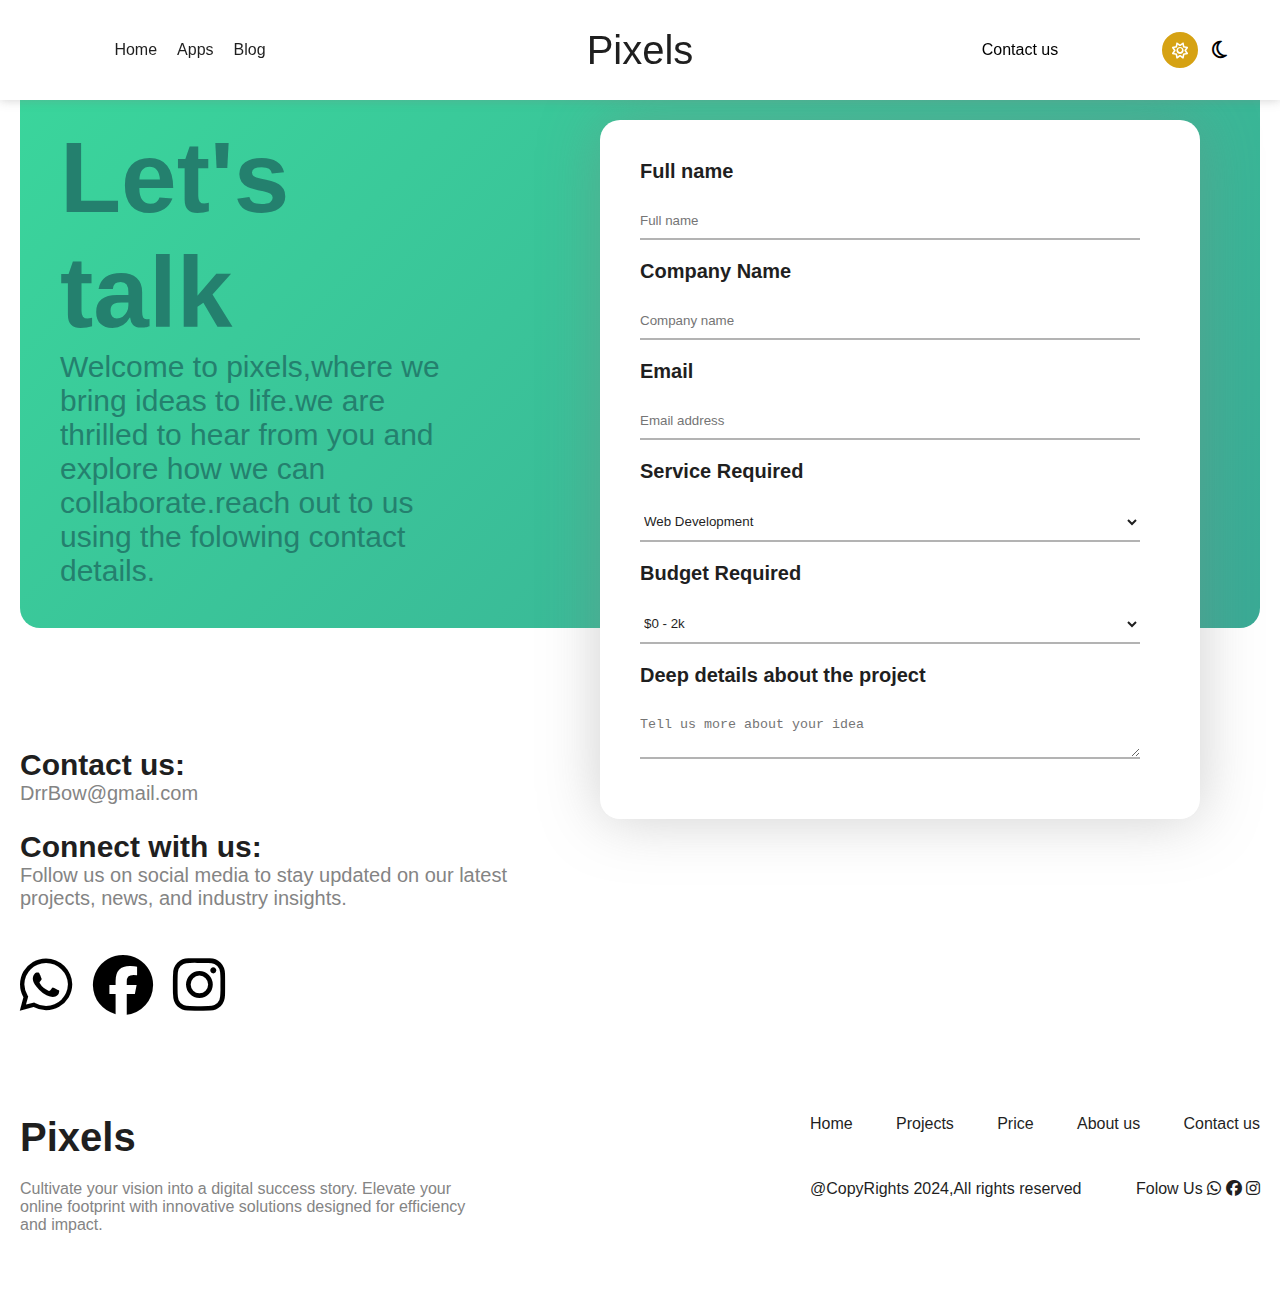
==== contactUsPage.html @ bd0ffe24 "Initial commit" ====
<!DOCTYPE html>
<html lang="en" class="light-theme">

<head>
    <meta charset="UTF-8">
    <title>Pixels</title>
    <link rel="stylesheet" href="styles.css">
    <link rel="stylesheet" href="https://cdnjs.cloudflare.com/ajax/libs/font-awesome/6.6.0/css/all.min.css">
    <meta name="viewport" content="width=device-width, initial-scale=1.0">
</head>

<body>
    <div class="navbarDesktopHolder scrolled">
        <div class="navDesktop1 scrolled">
            <ul class="navDesktopList">
                <li><a href="index.html">Home</a></li>
                <li><a>Apps</a></li>
                <li><a>Blog</a></li>
            </ul>
        </div>
        <div class="navDesktopLogo scrolled">
            <a href="index.html">Pixels</a>
        </div>
        <div class="navDesktop2 scrolled">
            <a href="contactUsPage.html" class="contactUsButton">
                Contact us
            </a>
            <div class="navDeskTopDLMod LDMode">
                <div class="navDeskTopDLModOuter">
                    <div class="navDeskTopDLModInner">
                        <i class="fa-regular fa-sun navDeskTopDLModOuterIcon inner"></i>
                    </div>
                    <i class="fa-regular fa-moon navDeskTopDLModOuterIcon outer"></i>
                </div>
            </div>
            <div class="hamburger">
                <i class="fa fa-bars" aria-hidden="true"></i>
            </div>
        </div>
    </div>
    <div class="navMobile">
        <div class="navMobileLogo scrolled">
            <a href="index.html">Pixels</a>
        </div>
        <div class="navMobileListHolder">
            <ul class="navMobileList">
                <li class="navMobileListItem"><a class="active" href="index.html">Home</a></li>
                <li class="navMobileListItem"><a href="#projects">Projects</a></li>
                <li class="navMobileListItem"><a href="#Price">Price</a></li>
                <li class="navMobileListItem"><a href="#aboutus">About us</a></li>
                <li class="navMobileListItem"><a href="contactUsPage.html">Contact us</a></li>
            </ul>
        </div>
        <div class="navMobileDLMod LDMode">
            <div class="navMobileDLModOuter">
                <div class="navMobileDLModInner">
                    <i class="fa-regular fa-sun navMobileDLModOuterIcon inner"></i>
                </div>
                <i class="fa-regular fa-moon navMobileDLModOuterIcon outer"></i>
            </div>
        </div>
    </div>
    <div class="contactUsSection">
        <div class="letUsTalkHeroHolder">
            <div class="letUsTalkHeroContainer">
                <h1>Let's talk</h1>
                <p>Welcome to pixels,where we bring ideas to life.we are
                    thrilled to hear from you and explore how we can collaborate.reach out to us using the folowing
                    contact details.</p>
            </div>
        </div>
        <div class="letUsTalkForm">
            <label for="fullName">Full name</label>
            <input type="text" id="fullName " placeholder="Full name">
            <label for="companyName">Company Name</label>
            <input type="text" id="companyName" placeholder="Company name">
            <label for="email">Email</label>
            <input type="text" id="email" placeholder="Email address">
            <label for="service">Service Required</label>
            <select id="service">
                <option value="0">Web Development</option>
                <option value="1">UX/UI Design</option>
                <option value="2">Branding</option>
                <option value="3">App Development</option>
                <option value="4">Motion Design</option>
            </select>
            <label for="budget">Budget Required</label><select id="budget">
                <option value="0">$0 - 2k</option>
                <option value="1">$2k - 5k</option>
                <option value="2">$5k - 10k</option>
                <option value="3">$10k - 20k</option>
                <option value="4">$20k+</option>
            </select>
            <label for="details">Deep details about the project</label>
            <textarea name="" id="details" placeholder="Tell us more about your idea"></textarea>
        </div>
        <div class="underContactUsWork">
            <div class="underContactUsWork1">
                <label>Contact us:</label>
                <span>DrrBow@gmail.com</span>
            </div>
            <div class="underContactUsWork2">
                <label>Connect
                    with us:</label>
                <span>Follow us on social media to stay updated on our latest
                    projects, news, and industry insights.</span>
            </div>
            <div style="font-size: 60px;margin-top: 40px;display: flex;gap: 20px;">
                <i class="fa-brands fa-whatsapp"></i>
                <i class="fa-brands fa-facebook"></i> 
                <i class="fa-brands fa-instagram"></i>
            </div>
        </div>
    </div>
    <footer>
        <div class="fsHolder">
            <div class="firstDiv">
                <div class="footerLogo">
                    <a href="index.html">Pixels</a>
                </div>
            </div>
            <div class="secondDiv">
                <ul>
                    <li><a href="index.html">Home</a></li>
                    <li><a href="#projects">Projects</a></li>
                    <li><a href="#Price">Price</a></li>
                    <li><a href="#aboutus">About us</a></li>
                    <li><a href="contactUsPage.html">Contact us</a></li>
                </ul>
            </div>
        </div>
        <div class="fsHolder">
            <div class="firstDiv">
                <p>Cultivate your vision into a digital success story. Elevate your online footprint with
                    innovative solutions designed for efficiency and impact.</p>
            </div>
            <div class="secondDiv">
                <div class="scfHolder">
                    <span>@CopyRights 2024,All rights reserved</span>
                    <div>
                        Folow Us <i class="fa-brands fa-whatsapp"></i> <i class="fa-brands fa-facebook"></i> <i
                            class="fa-brands fa-instagram"></i>
                    </div>
                </div>
            </div>
        </div>
    </footer>

    <script src="nav.js"></script>
    <script src="darklight.js"></script>

</body>

</html>
---- styles.css ----
:root.light-theme {
  --bodyBg-color: #ffffff;
  --navDesktopListBg: #ffffff;
  --navDesktopListColor: #000000;
  --contactUsButtonBg: #ffffff;
  --contactUsButtonColor: #000000;
  --navDlModOuterBg: #ffffff;
  --navDlModOuterColor: #000000;
  --navDlModOuterIconBg: #ffffff;
  --navDlModOuterIconColor: #000000;
  --navBarHolderScrolledBg: #ffffff;
  --navBarLogoColor: #ffffff;
  --navBarLogoScrolledColor: #1f1f1f;
  --svgPathFillColor: #ffffff;
  --svgPathAboutFillColor: #ffffff;
  --theFirstTitleColor: #1f1f1f;
  --theFirstTitleButtBorderColor: #1f1f1f;
  --theFirstTitleButtColor: #1f1f1f;
  --theSecondTitleColor: #ffbf00;
  --theThirdTitleColor: #1f1f1f;
  --letUsWorkColor: #1f1f1f;
  --letUsWorkBg: #ffffff;
  --underLetUsWorkColor: #1f1f1f;
  --UnderLetUsWorkBg: #ffffff;
  --nextPrevBg: #ffffff;
  --nextPrevColor: #1f1f1f;
  --aboutButtonBg: #ffffff;
  --aboutButtonColor: #1f1f1f;
  --aboutCardContainerPColor: #828282;
  --hamburgerBg: #ffffff;
  --hamburgerColor: #1f1f1f;
  --navMobileColor: #ffffff;
  --navMobileLogoScrolledColor: #1f1f1f;
  --navMobileLogoScrolledBg: #ffffff;
  --navMobileListHolderBg: #ffffff;
  --navMobileList: #1f1f1f;
  --navMobileListItemActiveB: #1f1f1f;
  --whatWeDoSectionBg: rgb(236, 236, 236);
  --buttonBorderTransB: #1f1f1f;
  --buttonBorderTransColor: #1f1f1f;
  --whatWeDoSideCardPColor: #1f1f1f;
  --caseStudiesCardh4Bg: #ffffff;
  --caseStudiesCardh4Color: #1f1f1f;
  --testimonialContainerPColor: #1f1f1f;
  --h1Color: #1f1f1f;
  --underlineBg: #1f1f1f;
  --testimonialContainerBg: rgb(236, 236, 236);
  --clientTestimonialSPCardContainerStarsColor: #1f1f1f;
  --clientTestimonialSPCardContainerBlockquoteP: #1f1f1f;
  --clientTestimonialSPCardContainerBlockquoteFooter: #1f1f1f;
  --clientTestimonialCardsBoxShadowColor: rgba(200, 200, 200, 0.502);
  --clientTestimonialCardBg: #ffffff;
  --tButtonBoxShadow: rgba(202, 202, 202, 0.458);
  --tButtonBg: #ffffff;
  --faqQuestionBoxShadow: rgba(204, 204, 204, 0.47);
  --faqQuestionBg: #ffffff;
  --faqItemColor: #1f1f1f;
  --faqAnswerColor: #7d7d7d;
  --faqQuestionIB: #1f1f1f;
  --ctaCaseStudiesSectionBg: linear-gradient(135deg, #3ad79c, #3aaa95);
  --ctaCaseStudiesSectionContainerh1Color: white;
  --clientInfoColor: #1f1f1f;
  --checkBoxCheckedColor: #ffffff;
  --checkBoxCheckedBg: #1f1f1f;
  --checkBoxCheckedB: #1f1f1f;
  --firstDivPColor: #848484;
  --navMLIaBg: #1f1f1f;
  --navMLIaColor: #ffffff;
  --navHBS: rgba(130, 130, 130, 0.385);
  --letUsTalkBG: white;
}

:root.dark-theme {
  --bodyBg-color: #1f1f1f;
  --navDesktopListBg: #1f1f1f;
  --navDesktopListColor: #ffffff;
  --contactUsButtonBg: #1f1f1f;
  --contactUsButtonColor: #ffffff;
  --navDlModOuterBg: #1f1f1f;
  --navDlModOuterColor: #ffffff;
  --navDlModOuterIconBg: #1f1f1f;
  --navDlModOuterIconColor: #ffffff;
  --navBarHolderScrolledBg: #1f1f1f;
  --navBarLogoColor: #ffffff;
  --navBarLogoScrolledColor: #ffffff;
  --svgPathFillColor: #202020;
  --svgPathAboutFillColor: #202020;
  --theFirstTitleColor: #ffffff;
  --theFirstTitleButtBorderColor: #ffffff;
  --theFirstTitleButtColor: #ffffff;
  --theSecondTitleColor: #ffbf00;
  --theThirdTitleColor: #ffffff;
  --letUsWorkColor: #ffffff;
  --letUsWorkBg: #1f1f1f;
  --underLetUsWorkColor: #ffffff;
  --UnderLetUsWorkBg: #1f1f1f;
  --nextPrevBg: #1f1f1f;
  --nextPrevColor: #ffffff;
  --aboutButtonBg: #1f1f1f;
  --aboutButtonColor: #ffffff;
  --aboutCardContainerPColor: #bdbdbd;
  --hamburgerBg: #1f1f1f;
  --hamburgerColor: #ffffff;
  --navMobileColor: #ffffff;
  --navMobileLogoScrolledColor: #ffffff;
  --navMobileLogoScrolledBg: #1f1f1f;
  --navMobileListHolderBg: #1f1f1f;
  --navMobileList: #ffffff;
  --navMobileListItemActiveB: #ffffff;
  --whatWeDoSectionBg: #2f2f2f;

  --buttonBorderTransB: #ffffff;
  --buttonBorderTransColor: #ffffff;
  --whatWeDoSideCardPColor: #ffffff;
  --caseStudiesCardh4Bg: #1f1f1f;
  --caseStudiesCardh4Color: #ffffff;
  --testimonialContainerPColor: #ffffff;
  --h1Color: #ffffff;
  --underlineBg: #ffffff;
  --testimonialContainerBg: #2f2f2f;
  --clientTestimonialSPCardContainerStarsColor: #ffffff;
  --clientTestimonialSPCardContainerBlockquoteP: #ffffff;
  --clientTestimonialSPCardContainerBlockquoteFooter: #ffffff;
  --clientTestimonialCardsBoxShadowColor: transparent;
  --clientTestimonialCardBg: #393939;
  --tButtonBoxShadow: transparent;
  --tButtonBg: #404040;
  --faqQuestionBoxShadow: transparent;
  --faqQuestionBg: rgb(55, 55, 55);
  --faqItemColor: #ffffff;
  --faqAnswerColor: #c4c4c4;
  --faqQuestionIB: #ffffff;
  --ctaCaseStudiesSectionBg: linear-gradient(135deg, #000, #26b0a4);
  --ctaCaseStudiesSectionContainerh1Color: #999;
  --clientInfoColor: #ffffff;
  --checkBoxCheckedColor: #1f1f1f;
  --checkBoxCheckedBg: #ffffff;
  --checkBoxCheckedB: #ffffff;
  --firstDivPColor: #b5b5b5;
  --navMLIaBg: #ffffff;
  --navMLIaColor: #1f1f1f;
  --navHBS: transparent;
  --letUsTalkBG: #1c1c1c;
}

:root {
  --default-max-width: 1900px;
  --default-max-height: 1000px;
  /* Define a CSS variable for the default maximum width */

}

body {
  font-family: Arial, sans-serif;
  margin: 0;
  padding: 0;
  /*background: linear-gradient(to right, #8e44ad, #3498db);*/
  background-color: var(--bodyBg-color);
  max-width: var(--default-max-width);
  margin: auto;
  position: relative;
  width: 100%;
  min-width: 379px;
  -webkit-tap-highlight-color: transparent;
}

.container {
  display: flex;
  justify-content: space-between;
  padding: 50px;
}

a {
  text-decoration: none;
  color: var(--navBarLogoScrolledColor);
}

button {
  background: none;
  /* Remove background */
  border: none;
  /* Remove border */
  padding: 0;
  /* Remove padding */
  margin: 0;
  /* Remove margin */
  outline: none;
  /* Remove focus outline */
  font: inherit;
  /* Inherit font styles */
  color: inherit;
  /* Inherit text color */
  text-align: inherit;
  /* Inherit text alignment */
  cursor: pointer;
  /* Ensure cursor shows as pointer */
  -webkit-appearance: none;
  /* Remove browser-specific styling */
  -moz-appearance: none;
  appearance: none;
}

#svgPath {
  fill: var(--svgPathFillColor);
}

#svgPathAbout {
  fill: var(--svgPathAboutFillColor);
}

.theFirstTitle {
  color: var(--theFirstTitleColor);
  font-weight: lighter;
  align-items: center;
  font-size: 15px;

}

.theFirstTitleDiv {
  position: absolute;
  align-items: center;
  padding: 0px 0px 10px 0px;
  width: auto;
}

.theFirstTitleButt {
  border: 1px solid var(--theFirstTitleButtBorderColor);
  color: var(--theFirstTitleButtColor);
  border-radius: 50%;
  font-size: xx-large;
  font-weight: bolder;
  align-items: center;
  justify-content: center;
}

.theSecondTitle {
  color: var(--theSecondTitleColor);
  position: absolute;
  font-weight: bold;
  display: flex;
  align-items: center;
  font-size: 90px;

}

.theThirdTitle {
  color: var(--theThirdTitleColor);
  position: absolute;
  font-weight: bold;
  display: flex;
  align-items: center;
  font-size: 90px;
}

.letUsWork {
  color: var(--letUsWorkColor);
  background-color: var(--letUsWorkBg);
  width: 190px;
  position: absolute;
  font-size: 15px;
  font-weight: normal;
  display: flex;
  align-items: center;
  justify-content: center;
  box-shadow: 0px 0px 30px #0000002b;
}

.letUsWork>i {
  margin-left: 5px;
}

.underLetUsWork {
  color: var(--underLetUsWorkColor);
  background-color: var(--UnderLetUsWorkBg);
  width: 50px;
  border-radius: 50%;
  font-size: 20px;
  font-weight: bolder;
  display: flex;
  align-items: center;
  justify-content: center;
  height: 50px;
  position: absolute;
  box-shadow: 0px 0px 30px #0000002b;
}

.wats {
  background-color: var(--nextPrevBg);
  color: var(--nextPrevColor);
  width: 40px;
  height: 40px;
  border-radius: 40px;
  display: flex !important;
  justify-content: center;
  align-items: center;
  font-size: 20px;
  position: absolute;
  top: 200px;
  left: 40px;
  cursor: pointer;
}

.fac {
  background-color: var(--nextPrevBg);
  color: var(--nextPrevColor);
  width: 40px;
  height: 40px;
  border-radius: 40px;
  display: flex !important;
  justify-content: center;
  align-items: center;
  font-size: 20px;
  position: absolute;
  top: 250px;
  left: 40px;
  cursor: pointer;
}

.insta {
  background-color: var(--nextPrevBg);
  color: var(--nextPrevColor);
  width: 40px;
  height: 40px;
  border-radius: 40px;
  display: flex !important;
  justify-content: center;
  align-items: center;
  font-size: 20px;
  position: absolute;
  top: 300px;
  left: 40px;
  cursor: pointer;
}


.main-content {
  width: 50%;
  text-align: center;
  position: relative;
}

.heading {

  align-items: start;
  display: flex;
  flex-direction: column;
}

.heading>h1 {
  display: inline-block;
  background-color: rgba(255, 255, 255, 0.2);
  border-radius: 0 50px 50px 0;
  padding: 20px 40px;

}

h1 {
  font-size: 50px;
  margin: 0;
  color: black;
  position: relative;
}

h2 {
  font-size: 20px;
  margin: 0;
  color: black;
  position: relative;
}

h1>i {
  position: absolute;
  bottom: calc(50% - 50px);
  right: 10px;
}

h2>i {
  position: absolute;
  bottom: calc(50% - 20px);
  right: 10px;
}

section {}

.whatWedoSection {
  flex-direction: column;
  background-color: var(--whatWeDoSectionBg);
  height: 600px;
  overflow: hidden;
  display: flex;
  padding: 0 20px 0 20px;
  width: calc(100% - 40px);
  position: relative;
  justify-content: center;
  border-radius: 0 30px 30px 0;
  margin: auto;
  z-index: 0;
}

.CaseStudiesSection {
  display: flex;
  flex-direction: column;
  margin: 0px;
  position: relative;
  width: 100%;
}

.CaseStudiesSection>h1 {
  position: absolute;
  top: 0;
  background-color: var(--whatWeDoSectionBg);
  left: 0;
  padding: 30px;
  padding-right: 30px;
  padding-right: 70px;
  border-radius: 0 0px 30px 30px;
  color: var(--h1Color);
  margin-left: 20px;

}

.whatWedoSection>h1 {
  position: absolute;
  top: 0;
  background-color: var(--svgPathFillColor);
  left: 0;
  padding: 30px;
  padding-right: 70px;
  border-radius: 0 00px 30px 0px;
  color: var(--h1Color);
  z-index: -1;
}

/*.whatWedoContainer {

  height: 500px;
  overflow: hidden;
  display: flex;
  padding: 0 20px 0 20px;
  width: 100%;
  align-items: center;
  position: relative;
}*/
.CaseStudiesContainer {

  overflow: hidden;
  display: flex;
  padding: 0 20px 0 20px;
  width: 100%;
  align-items: center;
  position: relative;
  margin-top: 150px;
}

.whatweDoSideCard {
  display: flex;
  border-radius: 20px;
  height: 300px;
  margin-right: 20px;
  flex-direction: column;
  justify-content: center;
  position: absolute;
  width: 300px;
  z-index: 0;
}

.whatweDoSideCard>p {
  margin: 20px 20px 20px 0px;
  color: var(--whatWeDoSideCardPColor);
}

.whatWeDoSlider {
  border-radius: 20px;
  display: flex;
  height: 300px;
  position: absolute;
  left: 340px;
  z-index: 1;
  background-color: var(--whatWeDoSectionBg);
}

p {
  color: black;
}

.buttonBorderTrans {

  margin-top: 20px;
  padding: 10px 20px;
  border: 2px solid var(--buttonBorderTransB);
  border-radius: 20px;
  color: var(--buttonBorderTransColor);
  cursor: pointer;
  width: fit-content;
}

.whatWeDoSliderCards {
  display: flex;
  gap: 20px;
  width: auto;

}

.whatWeDoSliderCard {
  box-shadow: 0 0 10px rgb(202, 202, 202);
  height: 100%;
  width: 340px;
  border-radius: 20px;
  box-shadow: 0px 0px 30px #0000002b;
  display: flex;
  flex-direction: column;
  position: relative;
  user-select: none;
  /* Prevents selection on all browsers */
  -moz-user-select: none;
  /* Prevents selection on Firefox */
  -webkit-user-drag: none;
  /* Prevents drag on WebKit-based browsers */
  -khtml-user-drag: none;
  /* Prevents drag on KHTML-based browsers */
  -webkit-user-select: none;
  /* Prevents selection on WebKit-based browsers */
  -ms-user-select: none;
  /* Prevents selection on IE10+ */
  /*pointer-events: none;*/

}


.whatWeDoSliderCard img {
  width: 100%;
  height: 100%;
  object-fit: cover;
  border-radius: 20px;
  user-select: none;
  /* Prevents selection on all browsers */
  -moz-user-select: none;
  /* Prevents selection on Firefox */
  -webkit-user-drag: none;
  /* Prevents drag on WebKit-based browsers */
  -khtml-user-drag: none;
  /* Prevents drag on KHTML-based browsers */
  -webkit-user-select: none;
  /* Prevents selection on WebKit-based browsers */
  -ms-user-select: none;
  /* Prevents selection on IE10+ */
  pointer-events: none;

}

.whatWeDoSliderCard p {
  color: #4f4f4f;
  font-size: 14px;
  font-weight: normal;


  margin: 10px 10px 10px 10px;
}

.whatWeDoSliderCard a {
  position: absolute;
  padding: 20px;
  color: #4f4f4f;
  width: 90%;
  background-color: #ffffffb2;
  border-radius: 20px;
  top: 0;
  left: 0;
  backdrop-filter: blur(10px);
  color: #464646;
  font-size: 15px;
  font-weight: bold;
}

.CaseStudiesCards {
  display: grid;
  width: 100%;
  justify-content: center;
  grid-template-columns: repeat(auto-fit, minmax(400px, 1fr));
  grid-gap: 20px;
}

.CaseStudiesCard {
  height: auto;
  width: 100%;
  border-radius: 20px;
  display: flex;
  flex-direction: column;
}

.CaseStudiesCard a {
  height: 100%;
  width: 100%;
  border-radius: 20px;
  display: flex;
  flex-direction: column;
}

.CaseStudiesCard img {
  width: 100%;
  height: 100%;
  object-fit: cover;
  border-radius: 20px;
}

.CaseStudiesCard p {
  color: #4f4f4f;
  font-size: 14px;
  font-weight: normal;


  margin: 10px 10px 10px 10px;
}

.CaseStudiesCard h4 {
  color: var(--caseStudiesCardh4Color);
  justify-content: space-between;
  align-items: center;
  height: 50px;
  display: flex;
}

.casetagHolder {
  display: flex;
  align-items: center;
  justify-content: center;
  gap: 5px;

}

.caseTag {
  border: 1px solid var(--buttonBorderTransB);
  border-radius: 20px;
  justify-content: center;
  align-items: center;
  font-size: 10px;
  padding: 5px 10px 5px 10px;
}

.testimonialSection {
  width: 100%;
}

.testimonialContainer {
  width: 100%;
  height: 100%;
  display: grid;
  background-color: none
    /*var(--testimonialContainerBg)*/
  ;
  border-radius: 20px;
  padding: 20px;
}

.testimonialContainer>h1 {
  color: var(--h1Color);
  padding: 20px;
  width: fit-content;
  padding-right: 60px;
  max-width: calc(100% - 60px);
}

.testimonialContainer>p {
  color: var(--testimonialContainerPColor);
  font-size: 15px;
  padding-top: 20px;
  width: 20%;
  text-align: center;
}

.underline {
  margin: 20px;
  background-color: var(--underlineBg);
  border-radius: 20px;
  width: 100px;
  height: 10px;
}

.clientTestimonialslider {
  width: 800px;
  height: fit-content;
  position: relative;
  margin-top: 40px;
  margin-bottom: 40px;
  align-self: center;
  justify-self: center;
  overflow: visible;
}

.clientTestimonialCardsHolder {
  display: flex;
  width: 100%;
  height: fit-content;
  overflow: visible;
}

.clientTestimonialCards {
  display: flex;
  position: relative;
  overflow-x: hidden;
  width: 100%;
  height: 400px;
  border-radius: 20px;
  overflow-y: visible;


}

.clientTestimonialCard {
  display: grid;
  position: absolute;
  top: 0;
  left: 100%;
  width: 100%;
  height: 100%;
  justify-content: center;
  justify-items: center;
  align-content: center;
  align-items: center;
  z-index: -1;

}

.clientTestimonialCard.active {
  z-index: 0;
  left: 0;
}

.tLeftButton {
  background-color: var(--tButtonBg);
  color: black;
  box-shadow: 0 0 30px var(--tButtonBoxShadow);
  width: 70px;
  height: 70px;
  position: absolute;
  bottom: calc(50% - 35px);
  left: -35px;
  cursor: pointer;
  border-radius: 70px;
  z-index: 1;
  font-size: 30px;
  display: flex;
  justify-content: center;
  align-items: center;
}

.tRightButton {
  background-color: var(--tButtonBg);
  color: black;
  box-shadow: 0 0 30px var(--tButtonBoxShadow);
  width: 70px;
  height: 70px;
  position: absolute;
  bottom: calc(50% - 35px);
  right: -35px;
  cursor: pointer;
  border-radius: 70px;
  font-size: 30px;
  display: flex;
  justify-content: center;
  align-items: center;
}

.clientTestimonialCard>img {

  width: 200px;
  height: 200px;
  object-fit: cover;
  justify-self: center;
  border-radius: 50%;
}

.clientTestimonialSPCardContainer {
  display: flex;
  flex-direction: column;
  width: 100%;
  height: 100%;
  justify-content: center;
  justify-self: center;

}

.clientTestimonialSPCardContainer>.stars {
  color: var(--clientTestimonialSPCardContainerStarsColor);
  font-weight: bold;
  margin-bottom: 20px;
  text-align: center;
  margin-top: 20px;
}

.clientTestimonialSPCardContainer>.stars>.checked {
  color: orange;
}

.clientTestimonialSPCardContainer>blockquote {
  display: flex;
  flex-direction: column;
}

.clientTestimonialSPCardContainer>blockquote>p {
  color: var(--clientTestimonialSPCardContainerBlockquoteP);
  margin-bottom: 20px;
  margin-right: 20px;
  margin-left: 20px;
  text-align: center;
}

.clientTestimonialSPCardContainer>blockquote>footer {
  color: var(--clientTestimonialSPCardContainerBlockquoteFooter);
  font-weight: bold;
  margin: 0;
  margin-left: 0px;
  padding: 0;
  text-align: center;

}

.questionsSection {
  width: 100%;
}

.questionsContainer {
  width: 100%;
  height: 100%;
  display: grid;
  color: white;
  padding: 20px;

}

.questionsContainer>h1 {
  color: var(--h1Color);
  padding: 20px;
  padding-right: 20px;
  width: fit-content;
  padding-right: 60px;
  max-width: calc(100% - 60px);
}




.faq-container {
  width: 80%;
  margin: 0 auto;
  margin-top: 20px;
  border-radius: 20px;
}


.faq-item {

  color: var(--faqItemColor);
  position: relative;

}

.faq-question {
  font-weight: bold;
  cursor: pointer;
  position: relative;
  display: flex;
  justify-content: space-between;
  align-items: center;
  height: 70px;
  border-radius: 20px;
  box-shadow: 0 0 30px var(--faqQuestionBoxShadow);
  padding: 10px 20px 10px 20px;
  margin: 0px 0px 20px 0px;
  background-color: var(--faqQuestionBg);
}

.whatWeDoSectionH1RightRadius {
  position: absolute;
  top: 0;
  width: 60px;
  height: 60px;
  border-radius: 30px 0px 0 0px;
  box-shadow: -30px 0px 0 var(--svgPathFillColor);
  right: -60px;
}

.whatWeDoSectionH1LeftRadius {
  position: absolute;
  bottom: -60px;
  width: 60px;
  height: 60px;
  border-radius: 30px 0px 0 0px;
  box-shadow: -30px 0px 0 var(--svgPathFillColor);
  left: 0;

}

.caseStudiesSectionH1RightRadius {
  position: absolute;
  top: 0;
  width: 60px;
  height: 60px;
  border-radius: 30px 0px 0 0px;
  box-shadow: -30px 0px 0 var(--whatWeDoSectionBg);
  right: -60px;
  z-index: -1;

}

.faq-answer {
  height: 0;
  overflow: scroll;
  position: relative;
  width: 100%;
  opacity: 0;
  transition: 0.3s ease-in;
  display: flex;
  color: var(--faqAnswerColor);
  font-size: 16px;
  padding: 20px;
  padding-top: 0px;
}

.faq-question>i {
  border: 2px solid var(--faqQuestionIB);
  padding: 10px;
  border-radius: 20px;


}

.openAnswer {
  height: 200px;
  opacity: 1;
  padding: 20px;
  padding-top: 0px;

}

.closeAnswer {

  opacity: 0;
  padding: 0;
  height: 0;
}

.ctaCaseStudiesSection {
  background: var(--ctaCaseStudiesSectionBg);
  padding: 40px;
  border-radius: 20px;
  color: #fff;
  text-align: left;
  margin: auto;
  width: 80%;

}


.ctaCaseStudiesSectionContainer p {
  font-size: 1rem;
  margin-bottom: 1rem;
  color: var(--ctaCaseStudiesSectionContainerh1Color);
}

.ctaCaseStudiesSectionContainer h1 {
  font-size: 2rem;
  margin-bottom: 1.5rem;
  color: var(--ctaCaseStudiesSectionContainerh1Color);
}

.ctaButton {
  margin-top: 20px;
  padding: 10px 20px;
  border: 2px solid var(--ctaCaseStudiesSectionContainerh1Color);
  border-radius: 20px;
  color: var(--ctaCaseStudiesSectionContainerh1Color);
  cursor: pointer;
  width: fit-content;
}

.ctaButton span {
  margin-left: 0.5rem;
}

.requestProjectIdeaSection {
  width: 100%;
}

.requestProjectIdeaContainer {
  background-color: none
    /*var(--testimonialContainerBg)*/
  ;

  display: grid;

}

.requestProjectIdeaContainer button {
  justify-self: flex-end;
  margin-right: 20px;
}

.requestProjectIdeaContainer>h1,
.requestProjectIdeaContainer>h2 {
  color: var(--h1Color);
  font-size: 40px;
  padding: 20px;
  padding-right: 20px;
  width: fit-content;
  padding-right: 60px;
  max-width: calc(100% - 60px);

}

.requestProjectIdeaContainer>h2 {
  margin-bottom: 60px;
  font-size: 20px;
  padding-right: 40px;
  max-width: calc(100% - 40px);
}

.clientInfo {
  display: flex;
  flex-direction: column;
  color: var(--clientInfoColor);
  margin-left: 20px;
  margin-right: 20px;
}

.clientInfo #selection {
  margin-bottom: 20px;
  font-size: 20px;
  font-weight: bold;
  margin-top: 20px;
}

.clientInfo input {
  border: none;
  /* Remove default border */
  border-bottom: 2px solid #b3b3b3;
  /* Add black bottom border */
  padding: 10px 10px 10px 0;
  /* Add padding inside the input */
  background-color: transparent;
  /* Make background transparent */
  margin-top: 0px;
  /* Add margin at the top */
  outline: none;
  margin-right: 20px;
  color: var(--clientInfoColor);
}

.fullNameInputContainer,
.emailInputContainer,
.companyInputContainer,
.websiteInputContainer,
.interest,
.projectBudget,
.tellUsMore {
  display: flex;
  flex-direction: column;
  width: 100%;
  padding-top: 20px;
}

.fullNameInputContainer label,
.emailInputContainer label,
.companyInputContainer label,
.websiteInputContainer label,
.interest label,
.projectBudget label,
.tellUsMore label {
  font-size: 15px;
  font-weight: bold;
}

.interestHolder label,
.projectBudgetHolder label {
  font-size: 15px;
  font-weight: normal;
}

.tellUsMore {
  width: 100%;

}

.tellUsMore>label {
  font-size: 20px;
  font-weight: bold;
  margin-top: 20px;
}

.tellUsMore>textarea {
  width: 100%;
  border: none;
  /* Remove default border */
  border-bottom: 2px solid #b3b3b3;
  /* Add black bottom border */
  padding: 10px;
  /* Add padding inside the input */
  background-color: transparent;
  /* Make background transparent */
  margin-top: 10px;
  /* Add margin at the top */
  outline: none;
  width: 100%;
  color: var(--clientInfoColor);
}

.inputHolder {
  display: grid;
  grid-template-columns: repeat(auto-fit, minmax(200px, 1fr));
  grid-gap: 20px;

}

.interestHolder {
  display: flex;
  flex-wrap: wrap;
  gap: 10px;
}

.interestHolder input[type="checkbox"] {
  display: none;
}

.interestHolder label,
.projectBudgetHolder label {
  padding: 10px 20px;
  border: 2px solid var(--buttonBorderTransB);
  border-radius: 20px;
  color: var(--buttonBorderTransColor);
  cursor: pointer;
  transition: background-color 0.3s, color 0.3s;
}

.interestHolder input[type="checkbox"]:checked+label,
.projectBudgetHolder input[type="checkbox"]:checked+label {
  background-color: var(--checkBoxCheckedBg);
  color: var(--checkBoxCheckedColor);
  border: 2px solid var(--checkBoxCheckedB);
}

.projectBudgetHolder {
  display: flex;
  flex-wrap: wrap;
  gap: 10px;
}

.projectBudgetHolder input[type="checkbox"] {
  display: none;
}


footer {
  padding: 20px;
  color: var(--navBarLogoScrolledColor);
  display: flex;
  width: 100%;
  justify-content: space-between;
  margin-top: 40px;
  margin-bottom: 40px;
  flex-direction: column;

}

.firstDiv {
  display: flex;
  flex-direction: column;
  width: 450px;
  justify-content: flex-start;

}

.firstDiv>p {
  color: var(--firstDivPColor);
  width: 100%;
  text-align: start;
}

.secondDiv {
  display: flex;
  flex-direction: column;
  width: 450px;
  justify-content: center;
  justify-content: flex-start;
}

.secondDiv>ul {
  width: 100%;
  display: flex;
  justify-content: space-between;
  gap: 30px;
  flex-wrap: wrap;
}

.secondDiv>ul>li {
  display: flex;
  align-items: center;
  justify-content: flex-start;
}

.scfHolder {
  width: 100%;
  display: flex;
  justify-content: space-between;
  gap: 30px;
  flex-wrap: wrap;
}

.footerLogo {
  display: flex;
  font-size: 40px;
  font-weight: bold;
}










button:hover {
  background-color: #ffbf00;
  color: white;
  border: 2px solid transparent;
}


.flex {
  display: flex;
  flex-direction: column;
  align-items: flex-end;
}

.flex>* {
  height: 50px;
  position: relative;
  display: flex;
  align-items: center;
}

.flex>*:before {
  content: "";
  position: absolute;
  display: inline-block;
  top: 10px;
  bottom: 0px;
  left: -90px;
  width: 90px;
  border-right: 2px solid red;
  border-bottom: 2px solid red;
  border-bottom-right-radius: 10px;
}

.flex>*:after {
  content: "";
  position: absolute;
  display: inline-block;
  top: -2px;
  height: 10px;
  left: 0px;
  width: 10px;
  border-left: 2px solid red;
  border-top: 2px solid red;
  border-top-left-radius: 10px;
}

.flex>.one {
  width: 100px;
}

.flex>.two {
  width: 200px;
}

.flex>.three {
  width: 300px;
}

.flex>.four {
  width: 400px;
}

.degrees {
  /* circle styles */
  width: 30px;
  height: 30px;
  border-radius: 50%;
  border: 1px solid red;

  /* styles for centering */
  display: flex;
  align-items: center;
  justify-content: center;
  margin-left: 15px;
}

/* Style for the parent div */
.parent {
  position: relative;
  /* Ensure positioning context */
  width: 300px;
  /* Set width of the parent div */
  height: 300px;
  /* Set height of the parent div */
  padding: 20px;
  /* Optional: Add padding for spacing */
}

/* Style for the first child div */
.child1 {
  background-color: white;
  /* Set background color to white */
  height: 100%;
  /* Fill parent height */
}

/* Style for the second child div */
.child2 {
  background-color: black;
  /* Set background color to black */
  position: relative;
  /* Ensure positioning context */
  height: 100%;
  /* Fill parent height */
}

/* Style for the bottom div */
.bottom-div {
  position: absolute;
  /* Position relative to parent */
  bottom: -10px;
  /* Move the div 10px below the bottom edge of parent */
  left: 0;
  /* Align to left edge of parent */
  width: calc(100% - 20px);
  /* Adjust width to accommodate padding and ensure it covers the parent width */
  height: 20px;
  /* Set height of the bottom div */
  background-color: transparent;
  /* Set background color to transparent */
  box-shadow: 0px 0px 20px rgba(0, 0, 0, 0.5);
  /* Add box shadow with spread radius of 20px */
}






#clip {
  height: 1000px;
  width: 1414px;
  background-color: yellow;
}

#page {
  height: 1000px;
  width: 707px;
  background-color: blue;
  color: white;
  -webkit-clip-path: polygon(0 0, 40% 0, 29% 100%, 0% 100%);
}





* {
  margin: 0;
  padding: 0;
  box-sizing: border-box;
}

:root {
  --clr: #20415c;
}


.svg-container {
  width: 100%;
  height: calc(100vh);
  position: relative;
  max-height: var(--default-max-height);
}

.hero {
  position: relative;
  display: flex;
  flex-direction: column;
  align-items: center;
  margin-bottom: 40px;
}


.navbarDesktopHolder {
  display: flex;
  height: 100px;
  justify-content: space-between;
  position: fixed;
  width: 100vw;
  align-content: center;
  align-items: center;
  z-index: 2;
  border-radius: 0 0 40px 40px;
  max-width: var(--default-max-width);
}

.navbarDesktopHolder.scrolled {
  background-color: var(--navBarHolderScrolledBg);
  border-radius: 0;
  box-shadow: 0 0 10px var(--navHBS);

}

.navDesktop1 {
  flex: 1;
  display: flex;
  justify-content: flex-start;
  align-content: center;
  align-items: center;
  margin-left: 40px;
  margin-top: 40px;
}

.navDesktop1.scrolled {
  margin-top: 0;
}


.navDesktop1.scrolled .navDesktopList {
  background-color: none;
  border-radius: none;
  box-shadow: none;
}

.navDesktopList {
  display: flex;
  list-style: none;
  background-color: var(--navDesktopListBg);
  padding: 20px 40px 20px 40px;
  color: var(--navDesktopListColor);
  gap: 20px;
  justify-content: center;
  align-items: center;
  border-radius: 20px;
  width: 300px;
  box-shadow: 0px 0px 30px #0000002b;
}

.navDesktopLogo {
  font-size: 40px;
  flex: 1;
  justify-content: center;
  display: flex;
  align-content: center;
  align-items: center;
  margin-top: 40px;
  text-shadow: 0px 0px 10px #00000042;
  border: 1px solid rgba(255, 255, 255, 0.3);
  border-radius: 16px;
  backdrop-filter: blur(10px);
  width: 60px;
  height: 60px;
  margin-right: 40px;
  margin-left: 40px;
  color: var(--navBarLogoColor);
}
.navDesktopLogo a{

  color: var(--navBarLogoColor);
}
.navDesktopLogo.scrolled {
  margin-top: 0;
  border: none;
  color: var(--navBarLogoScrolledColor);
  text-shadow: none;
  background-color: none;
  backdrop-filter: none;
  justify-content: center;
}
.navDesktopLogo.scrolled a{
  color: var(--navBarLogoScrolledColor);
}
.navMobileLogo.scrolled {
  margin-top: 0;
  border: none;
  color: var(--navMobileLogoScrolledColor);
  text-shadow: none;
  background-color: none;
  backdrop-filter: none;
  background-color: var(--navMobileLogoScrolledBg);
  box-shadow: 0 0 30px var(--navHBS);

}
.navMobileLogo.scrolled a{
  color: var(--navMobileLogoScrolledColor);
}
.navDesktop2 {
  display: flex;
  justify-content: flex-end;
  align-content: center;
  align-items: center;
  gap: 40px;
  flex: 1;
  margin-right: 40px;
  margin-top: 40px;
}

.navDesktop2.scrolled {
  margin-top: 0;
}

.navDesktop2.scrolled .hamburger {
  box-shadow: none;
}

.navDesktop2.scrolled .contactUsButton {
  box-shadow: none;

}

.navDesktop2.scrolled .navDeskTopDLModOuter {
  box-shadow: none;
}

.contactUsButton {
  background-color: var(--contactUsButtonBg);
  border-radius: 100px;
  color: var(--contactUsButtonColor);
  padding: 20px 40px 20px 40px;
  box-shadow: 0px 0px 30px #0000002b;
  width: 200px;
  justify-content: center;
  display: flex;
}

.darkLightMod {
  display: flex;
  background-color: white;
  color: black;
  border-radius: 30px;
  width: 60px;
  height: 60px;
  box-shadow: 0px 0px 30px #0000002b;
}

.hamburger {
  display: none;
  background-color: var(--hamburgerBg);
  color: var(--hamburgerColor);
  border-radius: 16px;
  width: 60px;
  height: 60px;
  box-shadow: 0px 0px 30px #0000002b;
  cursor: pointer;
  font-size: 30px;
  justify-content: center;
  align-items: center;
}




#next-btn {
  position: absolute;
  right: 0;
  width: 50px;
  height: 50px;
  background-color: var(--nextPrevBg);
  color: var(--nextPrevColor);
  box-shadow: 0px 0px 30px #0000002b;
  top: 200px;
  z-index: 1;
  margin-right: 40px;
  border-radius: 70px;
  cursor: pointer;
  font-size: 30px;
  justify-content: center;
  align-items: center;
  display: flex;
}

#prev-btn {
  position: absolute;
  right: 0;
  height: 50px;
  width: 50px;
  background-color: var(--nextPrevBg);
  color: var(--nextPrevColor);
  box-shadow: 0px 0px 30px #0000002b;
  top: 270px;
  z-index: 1;
  margin-right: 40px;
  border-radius: 50px;
  cursor: pointer;
  font-size: 30px;
  justify-content: center;
  align-items: center;
  display: flex;
}

.aboutButton {
  background-color: var(--aboutButtonBg);
  color: var(--aboutButtonColor);
  position: absolute;
  display: flex;
  align-items: center;
  justify-content: center;
  font-size: x-large;
  font-weight: normal;
  cursor: pointer;
  box-shadow: 0px 0px 30px #0000002b;
}

.slider {
  position: absolute;
  width: 99.5%;
  margin: auto;
  height: calc(99.5vh);
  top: 0;
  left: 0.5%;
  display: flex;
  justify-content: center;
  align-items: center;
  align-content: center;
  justify-items: center;
  overflow: hidden;
  max-height: var(--default-max-height);

}

.slider>img {
  position: absolute;
  top: 0;
  left: 0;
  width: 100%;
  height: 100%;
  object-fit: cover;
  z-index: -1;
}

.slider>img.active {
  z-index: 0;
}

@keyframes next1 {
  from {
    left: 0%
  }

  to {
    left: -100%;
  }
}

@keyframes next2 {
  from {
    left: 100%
  }

  to {
    left: 0%;
  }
}

@keyframes prev1 {
  from {
    left: 0%
  }

  to {
    left: 100%;
  }
}

@keyframes prev2 {
  from {
    left: -100%
  }

  to {
    left: 0%;
  }
}

#svgElementAbout {
  position: absolute;
  top: 0;
  left: 0;
  z-index: 0;
}

.aboutCardHolder {
  position: absolute;
  width: 350px;
  height: 250px;
}

.aboutCardContainer {
  position: relative;
  display: flex;
  flex-direction: column;
  padding: 20px;
  overflow: hidden;
  filter: drop-shadow(0px 0px 10px #0000002b);
}


.aboutCardContainer h2 {
  color: #8e44ad;
  font-size: 20px;
  z-index: 1;

}

.aboutCardContainer p {
  color: var(--aboutCardContainerPColor);
  z-index: 1;
  font-size: 20px;
  line-height: 25px;
  font-weight: normal;
  margin-top: 20px;

}

@keyframes hideP {
  from {
    font-size: 20px;
    opacity: 1;
  }

  25% {
    font-size: 10px;
    opacity: 0;
    display: none;
  }

  100% {
    font-size: 10px;
    opacity: 0;
    display: none;
  }
}

@keyframes showP {
  0% {
    font-size: 10px;
    display: none;
    opacity: 0;
  }

  75% {
    font-size: 10px;
    display: none;
    opacity: 0;
  }

  100% {
    font-size: 20px;
    opacity: 1;
  }
}

@keyframes hideH2 {
  from {
    font-size: 20px;
  }

  to {
    font-size: 13px;
  }
}

@keyframes showH2 {
  from {

    font-size: 13px;
  }

  to {
    font-size: 20px;
  }
}

.controls {
  position: relative;
  width: 100%;
  height: 100%;
  z-index: 110;
  left: 0;
  padding: 16px;
  display: flex;
  justify-content: space-between;
  align-items: center;
  box-sizing: border-box;
  font-size: 32px;
  color: rgb(255, 255, 255);
}

/*
https://img.freepik.com/free-photo/glowing-neon-stripes-futuristic-backdrop-generated-by-ai_188544-9035.jpg?t=st=1721235439~exp=1721239039~hmac=f867019d6ad0faa9115eef09889c3f1e7efdea55f3c9cd79b47744031c572d1e&w=1060
https://img.freepik.com/free-photo/vibrant-colors-flow-abstract-wave-pattern-generated-by-ai_188544-9781.jpg?w=1060&t=st=1721235018~exp=1721235618~hmac=6d74d1d8684016c28c650581bbd244c3bb1f81d5b7b445b09926c0b467a6ee3a
https://img.freepik.com/free-vector/technology-secure-abstract-background_23-2148335510.jpg?t=st=1721235280~exp=1721238880~hmac=a903ece6eec0a56fe2422c7df0d1111732afb039cb50ab2f73dcd60559243d2e&w=900
https://img.freepik.com/free-photo/abstract-colorful-splash-3d-background-generative-ai-background_60438-2494.jpg?w=1060&t=st=1721235084~exp=1721235684~hmac=c6684ee553228818a807596cc63b55e08e4dac117a51df7f14b197af69d6b1e1*/




.navMobile {
  width: 100%;
  height: 100vh;
  position: fixed;
  display: none;
  z-index: 2;
  justify-content: center;
  align-content: center;
  align-items: center;
  backdrop-filter: blur(5px);
  background-color: #fff0;
  flex-direction: column;
}

.animateOpenNavMobile {
  display: flex;
  animation: animateOpenNavMobile 0.5s ease-in forwards;

}

.animateCloseNavMobile {
  animation: animateCloseNavMobile 0.5s ease-in forwards;
}

@keyframes animateOpenNavMobile {
  0% {

    backdrop-filter: blur(0px);
  }

  100% {
    backdrop-filter: blur(5px);
  }
}

@keyframes animateCloseNavMobile {
  0% {
    backdrop-filter: blur(5px);
  }

  100% {
    backdrop-filter: blur(0px);


  }
}

.animateOpenNavMobileHolder {
  display: flex;
  animation: animateOpenNavMobileHolder 0.3s ease-in forwards;

}

.animateCloseNavMobileHolder {
  animation: animateCloseNavMobileHolder 0.3s ease-in forwards;
}

@keyframes animateOpenNavMobileHolder {
  0% {

    left: -100%;
  }

  100% {
    left: 0%;
  }
}

@keyframes animateCloseNavMobileHolder {
  0% {
    left: 0%;
  }

  100% {
    left: -100%;


  }
}

.navMobileLogo {
  font-size: 40px;
  justify-content: center;
  display: flex;
  align-content: center;
  align-items: center;
  text-shadow: 0px 0px 10px #00000042;
  border: 1px solid rgba(255, 255, 255, 0.3);
  border-radius: 16px;
  backdrop-filter: blur(10px);
  padding: 30px 60px 30px 60px;
  margin-bottom: 20px;
  color: var(--navMobileColor);
}
.navMobileLogo a{
  color: var(--navMobileColor);
}
.navMobileListHolder {
  display: flex;
  justify-content: center;
  align-content: center;
  align-items: center;
  padding: 20px;
  background-color: var(--navMobileListHolderBg);
  width: 100%;
  box-shadow: 0 0 30px var(--navHBS);
  position: relative;
  left: 0;
}

.navMobileList {
  color: var(--navMobileList);
  display: flex;
  font-size: 20px;
  flex-wrap: wrap;
  justify-content: center;
  align-content: center;
  align-items: center;
  gap: 20px;
}



.navMobileListItem {

  width: 150px;
  display: flex;
  justify-content: center;
  align-items: center;

}

.navMobileListItem>a {

  padding: 10px 20px;
  border-radius: 20px;
  color: var(--buttonBorderTransColor);
  cursor: pointer;
  width: 150px;
  text-decoration: none;
  font-size: 15px;
  text-align: center;
}


.navMobileListItem>a:hover {

  border: none;
  background-color: #ffbf00;
  color: white;

}

.navMobileListItem>a.active {

  border: 2px solid var(--buttonBorderTransB);
  background-color: var(--navMLIaBg);
  color: var(--navMLIaColor);

}

.navMobileListItem>a.active:hover {

  border: 2px solid #ffbf00;
  ;
  background-color: #ffbf00;
  color: white;
}





.navMobileDLMod {
  padding-top: 20px;
  cursor: pointer;
}

.navDeskTopDLMod {
  padding-top: 0;
  cursor: pointer;
}

.navDeskTopDLModOuter,
.navMobileDLModOuter {
  display: flex;
  background-color: var(--navDlModOuterBg);
  color: black;
  border-radius: 40px;
  height: 40px;
  width: 80px;
  box-shadow: 0px 0px 30px #0000002b;
  align-items: center;
  position: relative;
  overflow: hidden;
  color: var(--navDlModOuterColor);
  justify-content: flex-end;

}

.navDeskTopDLModInner,
.navMobileDLModInner {
  position: absolute;
  border-radius: 40px;
  height: 40px;
  width: 40px;
  align-content: center;
  align-items: center;
  justify-content: center;
  display: flex;
  color: white;
  overflow: hidden;
  z-index: 1;
  left: 0;
  background-color: #d6a213;
  border: 2px solid white;

}

.navDeskTopDLModOuter>.navDeskTopDLModOuterIcon,
.navMobileDLModOuter>.navMobileDLModOuterIcon {
  display: flex;
  visibility: visible;
  width: 50%;
  height: 100%;
  position: relative;
  object-fit: cover;
  z-index: 0;
  align-items: center;
  justify-content: center;
  font-size: 20px;
  background-color: var(--navDlModOuterIconBg);
  color: var(--navDlModOuterIconColor);

}

.navDeskTopDLModInnerAnimToNight {
  animation: navDeskTopDLModInnerAnimToNight 0.5s ease-in forwards;
}

@keyframes navDeskTopDLModInnerAnimToNight {
  0% {
    left: 0;

    background-color: #d6a213;
    border: 2px solid white;
  }

  50% {
    left: 50%;
    background-color: #d6a213;
    border: 0px solid white;
  }

  100% {
    left: 0%;
    background-color: #000000;
    border: 2px solid white;
  }
}

.navDeskTopDLModInnerAnimToDay {
  animation: navDeskTopDLModInnerAnimToDay 0.5s ease-in forwards;
}

@keyframes navDeskTopDLModInnerAnimToDay {
  0% {
    left: 0;

    background-color: #000000;
    border: 2px solid white;
  }

  50% {
    left: 50%;

    background-color: #000000;
    border: 0px solid white;
  }

  100% {
    left: 0%;
    background-color: #d6a213;
    border: 2px solid white;
  }
}


.fsHolder {
  display: flex;
  justify-content: space-between;
  flex-wrap: wrap;
  width: 100%;
  margin-top: 20px;
}






/*@media (max-width: 1070px) {

}

@media (max-width: 990px) {
  .navDesktop1 {
    display: none;
  }

  .navDesktopLogo {
    margin-left: 40px;
    margin-top: 40px;
    flex: 1;
  }

  .navDesktop2 {
    display: flex;
  }

  .hamburger {
    display: flex;

  }

  .clientTestimonialslider {
    width: 80%;

  }
}

@media (max-width: 800px) {
  .navDesktop1 {
    display: none;
  }

  .navDesktopLogo {
    margin-left: 40px;
    margin-top: 40px;
    flex: 1;
  }

  .navDesktop2 {
    display: flex;
  }

  .hamburger {
    display: flex;

  }

  .contactUsButton {
    display: none;
  }

  .clientTestimonialslider {
    width: 80%;

  }

  .faq-container {
    width: 90%;
  }
}

@media (max-width: 660px) {
  .navMobileList {
    column-gap: 300px;
  }

  .navMobileListItem {
    width: 400px;
  }

  .navMobileListItem.active {
    width: 300px;
  }

  .clientTestimonialslider {
    width: 80%;

  }

  .faq-container {
    width: 100%;
  }
}

@media (max-width: 600px) {

}*/




















.slider-container1 {
  position: relative;
  width: 80%;
  height: 50px;
  background-color: #e0e0e0;
}

.slider1 {
  position: absolute;
  height: 100%;
  width: 50px;
  /* Set a fixed width for the slider */
  background-color: #3498db;
  cursor: pointer;
}

.contactUsSection {
  width: 100%;
  display: flex;
  border-radius: 20px;
  padding: 20px;
  padding-top: 20px;
  flex-direction: column;
  position: relative;
}

.letUsTalkHeroHolder {
  width: 100%;
  /*! height: 700px; */
  background: var(--ctaCaseStudiesSectionBg);
  border-radius: 20px;
  display: flex;
  grid-gap: 20px;
  padding-top: 100px;
  padding-bottom: 40px;
}

.letUsTalkHeroContainer {
  display: flex;
  flex-direction: column;
  justify-content: center;
  padding-left: 40px;
  padding-right: 40px;
  width: 50%;
}

.letUsTalkHeroContainer h1 {
  font-size: 200px;
  font-weight: bolder;
  color: #24806e;
}

.letUsTalkHeroContainer p {
  font-size: 30px;
  color: #24806e;
}

.letUsTalkForm {
  width: 600px;
  margin-top: 100px;
  position: absolute;
  right: 150px;
  background-color: var(--letUsTalkBG);
  border-radius: 20px;
  box-shadow: 0 0 60px var(--navHBS);
  display: flex;
  flex-direction: column;
  padding: 40px;
}

.letUsTalkForm label {
  margin-bottom: 20px;
  font-size: 20px;
  font-weight: bolder;
  color: var(--clientInfoColor);
}

.letUsTalkForm input,
.letUsTalkForm select,
.letUsTalkForm textarea {
  border: none;
  border-bottom-color: currentcolor;
  border-bottom-style: none;
  border-bottom-width: medium;
  border-bottom: 2px solid #b3b3b3;
  padding: 10px 10px 10px 0;
  background-color: transparent;
  margin-top: 0px;
  outline: none;
  margin-right: 20px;
  color: var(--clientInfoColor);
  margin-bottom: 20px;
}

.underContactUsWork {
  display: flex;
  flex-direction: column;
  gap: 5px;
  margin-top: 100px;
  width: 40%;
}

.underContactUsWork1 {
  margin-bottom: 20px;
  display: flex;
  flex-direction: column;
  margin-top: 20px;
}

.underContactUsWork2 {
  display: flex;
  flex-direction: column;
}

.underContactUsWork span {
  font-size: 20px;
  color: var(--firstDivPColor);
}

.underContactUsWork label {
  font-size: 30px;
  font-weight: bold;
  color: var(--clientInfoColor);
}










@media (max-width: 600px) {
  .caseTag {
    font-size: 5px;
  }

  .navbarDesktopHolder.scrolled {
    height: 70px;
  }

  .navMobileListItem {

    width: 100%;
  }

  .navMobileListItem>a.active {
    width: 50%;
  }

  .navMobileListItem>a {
    width: 50%;
  }

  .navDeskTopDLModOuter,
  .navMobileDLModOuter {

    height: 30px;
    width: 60px;
  }

  .navDeskTopDLModInner,
  .navMobileDLModInner {
    height: 30px;
    width: 30px;
    border: 1px solid white;
    font-size: 10px;
  }

  .navDeskTopDLModOuter>.navDeskTopDLModOuterIcon,
  .navMobileDLModOuter>.navMobileDLModOuterIcon {
    font-size: 10px;
  }

  .navDesktop1 {
    display: none;
  }

  .navDesktopLogo {
    margin-left: 25px;
    margin-top: 10px;
    margin-right: 0px;
    font-size: 20px;
  }

  .navMobileLogo {
    font-size: 20px;
  }

  .navDesktopLogo.scrolled {

    justify-content: start;
  }

  .navDesktop2 {
    display: flex;
    margin-top: 10px;
    margin-right: 25px;
    margin-left: 0px;
  }

  .hamburger {
    display: flex;
    font-size: 20px;
    width: 40px;
    height: 40px;
    border-radius: 10px;
    /*box-shadow: inset 0px 0px 10px rgba(0, 0, 0, 0.36);*/
  }

  .testimonialContainer {
    padding: 0;
  }

  .clientTestimonialslider {
    width: 100%;
  }

  .faq-container {
    width: 100%;
  }

  .tRightButton {
    bottom: calc(50% - 35px);
    right: calc(5%);
  }

  .tLeftButton {
    left: calc(5%);
    bottom: calc(50% - 35px);
  }

  .contactUsButton {
    display: none;
  }

  .scfHolder {
    width: 100%;
  }

  .fsHolder {
    justify-content: center;
    margin-top: 0;
  }

  .footerLogo {
    justify-content: start;
  }

  .firstDiv {
    width: 95%;
    margin-top: 20px;

  }

  .secondDiv {
    width: 95%;
    margin-top: 20px;
  }

  .firstDiv>p {

    text-align: start;
  }

  .secondDiv>ul {
    justify-content: start;
    gap: 0px;
  }

  .secondDiv>ul>li {
    justify-content: start;
    width: 80px;
    margin-top: 10px;
  }

  .whatWedoSection>h1 {
    padding-right: 50px;
  }

  .CaseStudiesSection>h1 {
    padding-right: 50px;
    margin-left: 0;
  }

  h1 {
    font-size: 20px;
  }

  h1>i {
    bottom: calc(50% - 20px);
  }

  #next-btn {
    top: 150px;
  }

  #prev-btn {
    top: 220px;
  }

  .wats {
    top: 150px;
  }

  .fac {
    top: 200px;
  }

  .insta {
    top: 250px;
  }

  .theFirstTitle {}

  .theSecondTitle {
    font-size: 30px;
  }

  .theThirdTitle {
    font-size: 30px;
  }

  .questionsContainer {
    padding: 0px;
  }

  .ctaCaseStudiesSection {
    width: 100%;
  }

  .clientInfo input {
    margin-right: 0px;
  }

  .CaseStudiesCards {

    grid-template-columns: repeat(auto-fit, minmax(300px, 1fr));

  }

  .whatWedoSection {
    width: 100%;
  }

  .CaseStudiesCard>h4 {

    font-size: 12px;
  }

  .whatweDoSideCard {
    top: 0;
    left: 0;
    margin: 0 0 0 20PX;
    margin-top: 0px;
    margin-right: 0px;
    margin-bottom: 0px;
    margin-left: 20px;
    right: 0;
  }

  .whatWeDoSlider {
    left: 20px;
    bottom: 50px;
  }

  .aboutCardHolder {}

  :root.light-theme {
    --svgPathAboutFillColor: #f9f9f9;
    --aboutCardContainerPColor: #828282;
  }

  :root.dark-theme {}

  .aboutCardContainer {
    filter: none;
  }
  .letUsTalkHeroContainer {
    width: 100%;
    padding-right: 20px;
    padding-left: 20px;
  }
  .letUsTalkForm {
    width: 100%;
    position: relative;
    right: 0;
    left: 0;
    margin: auto;
      margin-top: auto;
    margin-top: 100px;
  }
  .letUsTalkHeroContainer h1 {
    font-size: 100px
  }
}

@media (min-width: 601px) and (max-width: 768px) {

  .navDeskTopDLModOuter,
  .navMobileDLModOuter {
    height: 30px;
    width: 60px;
  }

  .navDeskTopDLModInner,
  .navMobileDLModInner {
    height: 30px;
    width: 30px;
    border: 1px solid white;
    font-size: 10px;
  }

  .navDeskTopDLModOuter>.navDeskTopDLModOuterIcon,
  .navMobileDLModOuter>.navMobileDLModOuterIcon {
    font-size: 10px;
  }

  .navDesktop1 {
    display: none;
  }

  .navDesktopLogo {
    margin-left: 25px;
    margin-top: 10px;
    margin-right: 0px;
    font-size: 30px;
  }

  .navDesktopLogo.scrolled {

    justify-content: start;
  }

  .navDesktop2 {
    display: flex;
    margin-top: 10px;
    margin-right: 25px;
    margin-left: 0px;
  }

  .hamburger {
    display: flex;
    font-size: 20px;
    width: 40px;
    height: 40px;
    border-radius: 10px;

  }

  .contactUsButton {
    display: none;
  }

  .clientTestimonialslider {
    width: 80%;

  }

  .faq-container {
    width: 90%;
  }

  .scfHolder {
    width: 100%;
  }

  .fsHolder {
    justify-content: center;
    margin-top: 0;
  }

  .footerLogo {
    justify-content: start;
  }

  .firstDiv {
    width: 95%;
    margin-top: 20px;

  }

  .secondDiv {
    width: 95%;
    margin-top: 20px;
  }

  .firstDiv>p {

    text-align: start;
  }

  .secondDiv>ul {
    justify-content: start;
  }

  .secondDiv>ul>li {
    justify-content: start;
    width: 100px;
    margin-top: 10px;
  }

  h1 {
    font-size: 30px;
  }

  h1>i {
    bottom: calc(50% - 30px);
  }

  .theFirstTitle {
    font-size: 10px;
  }

  .theSecondTitle {
    font-size: 50px;
  }

  .theThirdTitle {
    font-size: 50px;
  }

  .aboutCardHolder {}

  :root.light-theme {
    --svgPathAboutFillColor: #f9f9f9;
    --aboutCardContainerPColor: #828282;
  }

  :root.dark-theme {}

  .aboutCardContainer {
    filter: none;
  }
  .letUsTalkHeroContainer {
    width: 100%;
    padding-right: 20px;
    padding-left: 20px;
  }
  .letUsTalkForm {
    width: 100%;
    position: relative;
    right: 0;
    left: 0;
    margin: auto;
      margin-top: auto;
    margin-top: 100px;
  }
  .letUsTalkHeroContainer h1 {
    font-size: 150px
  }
  .underContactUsWork{
    width: 100%;
  }
}


@media (min-width: 769px) and (max-width: 1024px) {
  .navDesktop1 {
    display: none;
  }

  .navDesktopLogo {
    margin-left: 40px;
    margin-top: 40px;
    flex: 1;
  }

  .navDesktop2 {
    display: flex;
  }

  .hamburger {
    display: flex;

  }

  .clientTestimonialslider {
    width: 80%;

  }

  .scfHolder {
    width: 100%;
  }

  .fsHolder {
    justify-content: center;
    margin-top: 0;
  }

  .footerLogo {
    justify-content: start;
  }

  .firstDiv {
    width: 95%;
    margin-top: 20px;

  }

  .secondDiv {
    width: 95%;
    margin-top: 20px;
  }

  .firstDiv>p {

    text-align: start;
  }

  .secondDiv>ul {
    justify-content: start;
  }

  .secondDiv>ul>li {
    justify-content: start;
    width: 100px;
    margin-top: 10px;
  }

  .navDesktopLogo.scrolled {
    justify-content: flex-start;
  }

  h1 {
    font-size: 30px;
  }

  h1>i {
    bottom: calc(50% - 30px);
  }

  .theFirstTitle {
    font-size: 10px;
  }

  .theSecondTitle {
    font-size: 70px;
  }

  .theThirdTitle {
    font-size: 70px;
  }
  .letUsTalkHeroContainer {
    width: 100%;
  }
  .letUsTalkForm {
    width: 600px;
    position: relative;
    right: 0;
    left: 0;
    margin: auto;
      margin-top: auto;
    margin-top: 100px;
  }
  .underContactUsWork{
    width: 100%;
  }
}

@media (max-height: 768px) {
  .wats {
    top: 120px;
    left: 40px;
  }

  .fac {
    top: 120px;
    left: 90px;
  }

  .insta {
    top: 120px;
    left: 140px;
  }
}

@media (max-height: 600px) {
  .wats {
    top: 120px;
    left: 40px;
  }

  .fac {
    top: 120px;
    left: 90px;
  }

  .insta {
    top: 120px;
    left: 140px;
  }

  .navDeskTopDLModOuter,
  .navMobileDLModOuter {
    height: 30px;
    width: 60px;
  }

  .navDeskTopDLModInner,
  .navMobileDLModInner {
    height: 30px;
    width: 30px;
    border: 1px solid white;
    font-size: 10px;
  }

  .navDeskTopDLModOuter>.navDeskTopDLModOuterIcon,
  .navMobileDLModOuter>.navMobileDLModOuterIcon {
    font-size: 10px;
  }

  .navDesktopLogo {
    margin-left: 25px;
    margin-top: 10px;
    margin-right: 0px;
    font-size: 30px;
  }

  .navDesktop2 {
    display: flex;
    margin-top: 10px;
    margin-right: 25px;
    margin-left: 0px;
  }

  .hamburger {
    display: flex;
    font-size: 20px;
    width: 40px;
    height: 40px;
    border-radius: 10px;

  }

  .contactUsButton {
    width: 140px;
    height: 40px;
    padding: 0;
    justify-content: center;
    align-items: center;
  }

  .theSecondTitle {
    font-size: 30px;
  }

  .theThirdTitle {
    font-size: 30px;
  }

  .navbarDesktopHolder.scrolled {
    height: 70px;
  }
}

@media (min-width: 1025px) {}


@media (-webkit-min-device-pixel-ratio: 2),
(min-resolution: 192dpi) {}
@media (min-width: 1024px) and (max-width: 1500px) {
  .letUsTalkForm {
    right: 80px;
  }
  .letUsTalkHeroContainer h1{
    font-size: 100px;
  }
  .letUsTalkHeroContainer{
    width: 40%;
  }

}
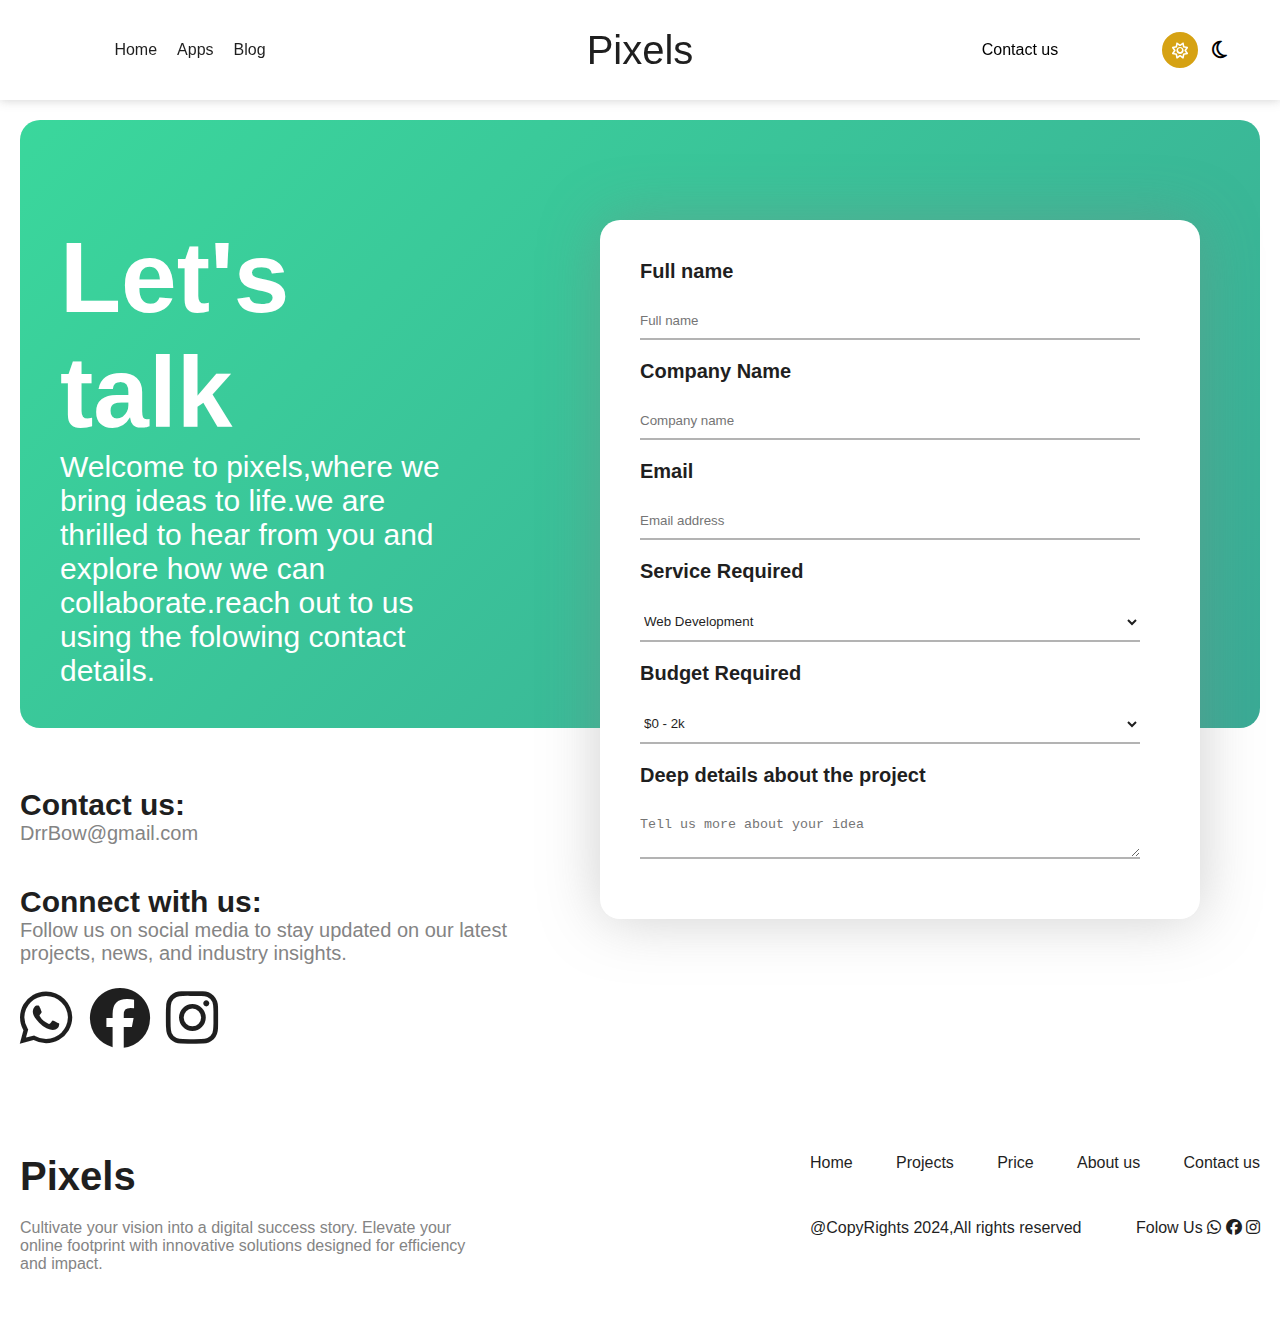
==== commit 266771f3: "Initial commit" ====
--- a/contactUsPage.html
+++ b/contactUsPage.html
@@ -105,7 +105,7 @@
                 <span>Follow us on social media to stay updated on our latest
                     projects, news, and industry insights.</span>
             </div>
-            <div style="font-size: 60px;margin-top: 40px;display: flex;gap: 20px;">
+            <div class="underContactUsWorkSocial">
                 <i class="fa-brands fa-whatsapp"></i>
                 <i class="fa-brands fa-facebook"></i> 
                 <i class="fa-brands fa-instagram"></i>
--- a/styles.css
+++ b/styles.css
@@ -2254,6 +2254,7 @@
   grid-gap: 20px;
   padding-top: 100px;
   padding-bottom: 40px;
+  margin-top: 100px;
 }
 
 .letUsTalkHeroContainer {
@@ -2268,17 +2269,17 @@
 .letUsTalkHeroContainer h1 {
   font-size: 200px;
   font-weight: bolder;
-  color: #24806e;
+  color: var(--ctaCaseStudiesSectionContainerh1Color);
 }
 
 .letUsTalkHeroContainer p {
   font-size: 30px;
-  color: #24806e;
+  color: var(--ctaCaseStudiesSectionContainerh1Color);
 }
 
 .letUsTalkForm {
   width: 600px;
-  margin-top: 100px;
+  margin-top: 200px;
   position: absolute;
   right: 150px;
   background-color: var(--letUsTalkBG);
@@ -2343,7 +2344,10 @@
   font-weight: bold;
   color: var(--clientInfoColor);
 }
-
+.underContactUsWork{
+  font-size: 60px;margin-top: 40px;display: flex;gap: 20px;
+  color: var(--clientInfoColor);
+}
 
 
 
@@ -2616,6 +2620,9 @@
   .letUsTalkHeroContainer h1 {
     font-size: 100px
   }
+  .underContactUsWork{
+    width: 100%;
+  }
 }
 
 @media (min-width: 601px) and (max-width: 768px) {
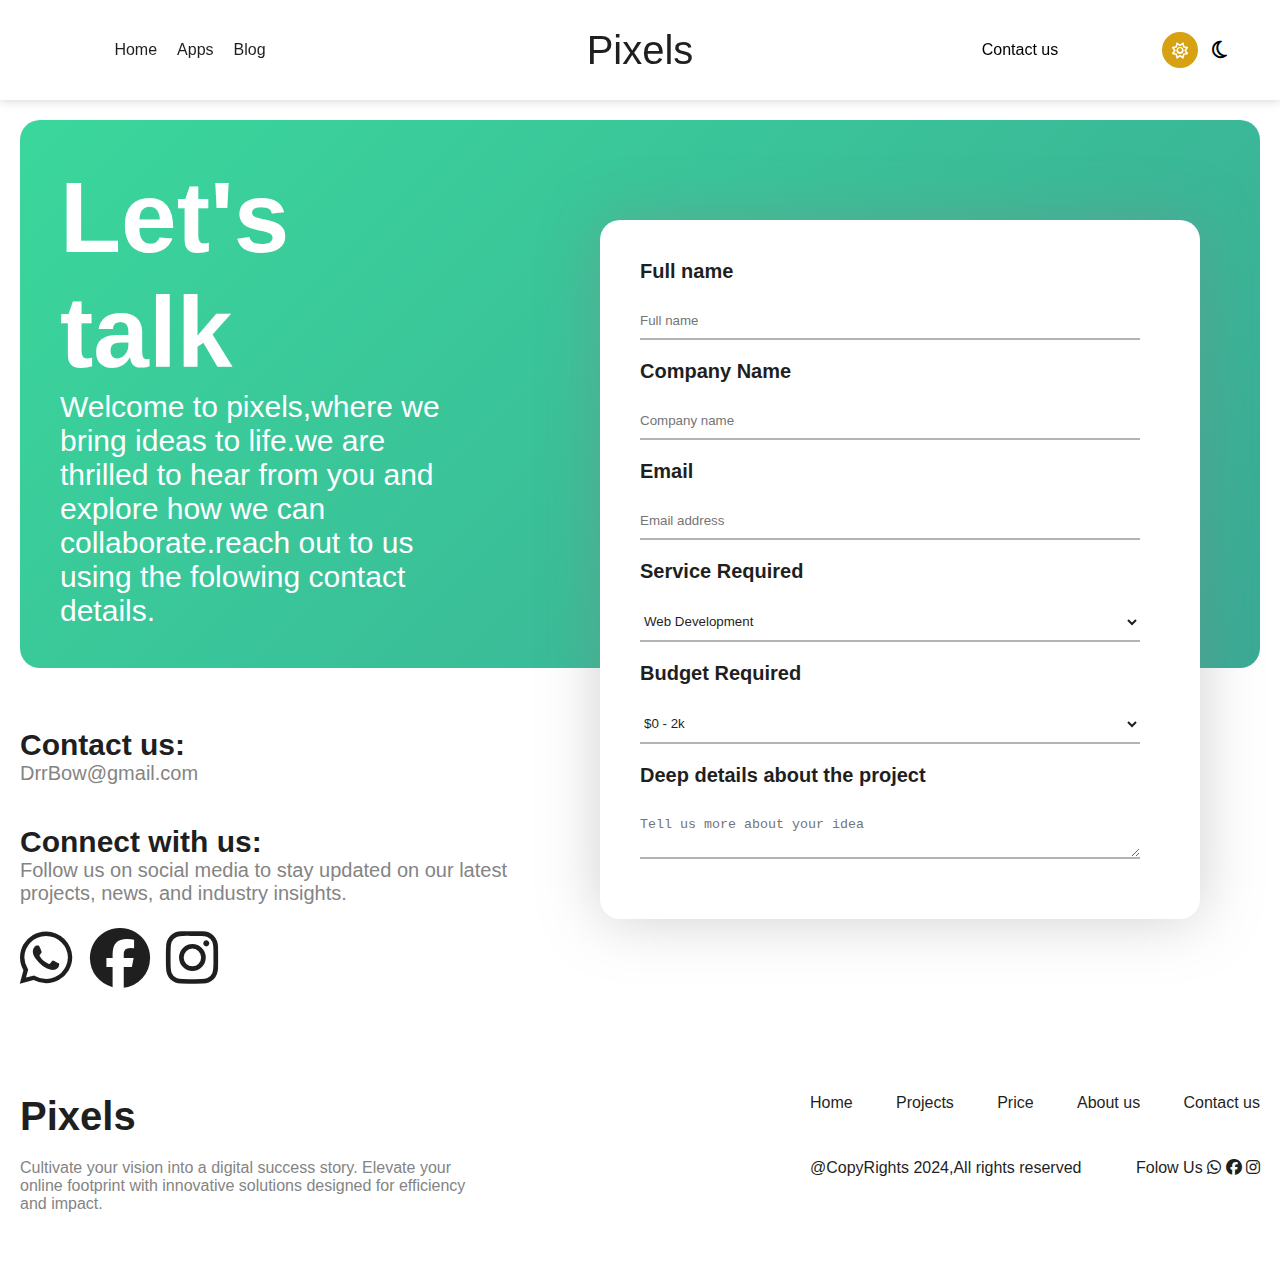
==== commit e1022ddb: "Initial commit" ====
--- a/contactUsPage.html
+++ b/contactUsPage.html
@@ -10,6 +10,11 @@
 </head>
 
 <body>
+    <div id="loading-screen">
+        <div class="loader">
+          <i class="fas fa-spinner"></i>
+        </div>
+      </div>
     <div class="navbarDesktopHolder scrolled">
         <div class="navDesktop1 scrolled">
             <ul class="navDesktopList">
--- a/styles.css
+++ b/styles.css
@@ -2251,8 +2251,8 @@
   background: var(--ctaCaseStudiesSectionBg);
   border-radius: 20px;
   display: flex;
+  padding-top: 40px;
   grid-gap: 20px;
-  padding-top: 100px;
   padding-bottom: 40px;
   margin-top: 100px;
 }
@@ -2466,7 +2466,6 @@
   }
 
   .fsHolder {
-    justify-content: center;
     margin-top: 0;
   }
 
@@ -2623,6 +2622,9 @@
   .underContactUsWork{
     width: 100%;
   }
+  .letUsTalkHeroContainer p {
+    font-size: 20px;
+  }
 }
 
 @media (min-width: 601px) and (max-width: 768px) {
@@ -2696,7 +2698,6 @@
   }
 
   .fsHolder {
-    justify-content: center;
     margin-top: 0;
   }
 
@@ -2815,7 +2816,6 @@
   }
 
   .fsHolder {
-    justify-content: center;
     margin-top: 0;
   }
 
@@ -3001,4 +3001,37 @@
     width: 40%;
   }
 
+}
+
+#loading-screen {
+  position: fixed;
+  top: 0;
+  left: 0;
+  width: 100%;
+  height: 100%;
+  background-color: #fff;
+  display: flex;
+  justify-content: center;
+  align-items: center;
+  z-index: 9999; /* Ensure it stays on top */
+}
+
+.loader {
+  font-size: 48px;
+  color: #333;
+  animation: spin 1s linear infinite;
+}
+
+/* Animation for the spinner */
+@keyframes spin {
+  0% {
+    transform: rotate(0deg);
+  }
+  100% {
+    transform: rotate(360deg);
+  }
+}
+
+.content {
+  display: none; /* Initially hide the content */
 }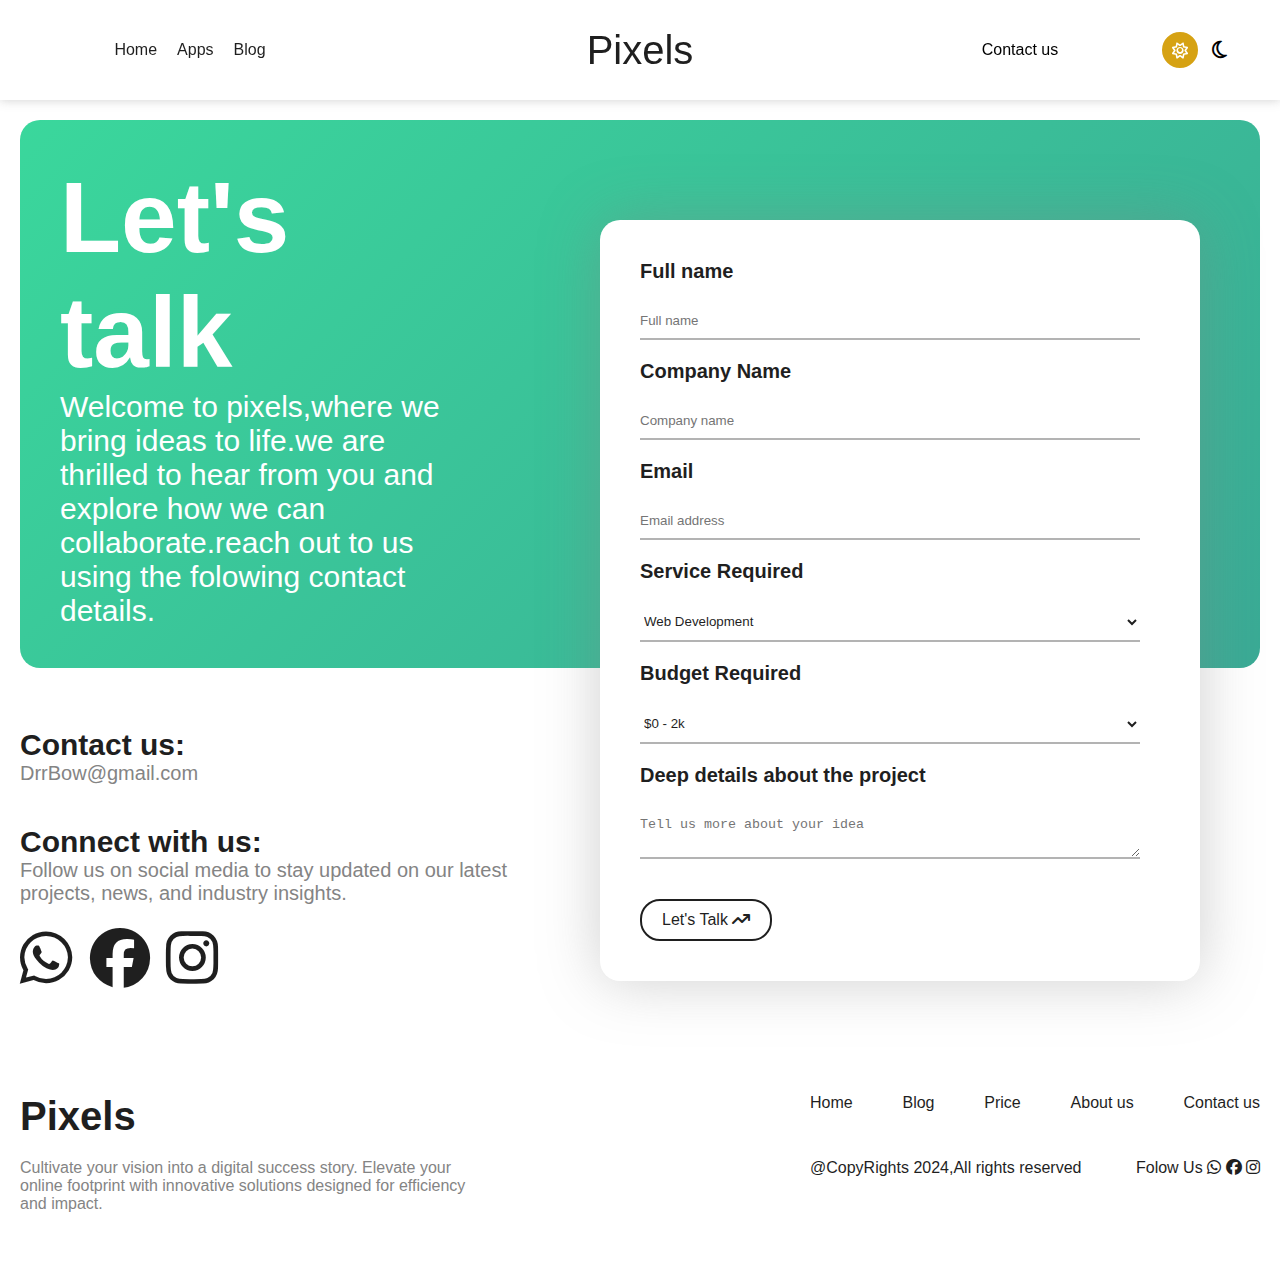
==== commit dcfbe5cd: "Initial commit" ====
--- a/contactUsPage.html
+++ b/contactUsPage.html
@@ -20,7 +20,7 @@
             <ul class="navDesktopList">
                 <li><a href="index.html">Home</a></li>
                 <li><a>Apps</a></li>
-                <li><a>Blog</a></li>
+                <li><a href="blogPage.html">Blog</a></li>
             </ul>
         </div>
         <div class="navDesktopLogo scrolled">
@@ -50,7 +50,7 @@
         <div class="navMobileListHolder">
             <ul class="navMobileList">
                 <li class="navMobileListItem"><a class="active" href="index.html">Home</a></li>
-                <li class="navMobileListItem"><a href="#projects">Projects</a></li>
+                <li class="navMobileListItem"><a href="blogPage.html">Blog</a></li>
                 <li class="navMobileListItem"><a href="#Price">Price</a></li>
                 <li class="navMobileListItem"><a href="#aboutus">About us</a></li>
                 <li class="navMobileListItem"><a href="contactUsPage.html">Contact us</a></li>
@@ -98,6 +98,7 @@
             </select>
             <label for="details">Deep details about the project</label>
             <textarea name="" id="details" placeholder="Tell us more about your idea"></textarea>
+            <button class="buttonBorderTrans">Let's Talk <i class="fa-solid fa-arrow-trend-up"></i></button>
         </div>
         <div class="underContactUsWork">
             <div class="underContactUsWork1">
@@ -127,7 +128,7 @@
             <div class="secondDiv">
                 <ul>
                     <li><a href="index.html">Home</a></li>
-                    <li><a href="#projects">Projects</a></li>
+                    <li><a href="blogPage.html">Blog</a></li>
                     <li><a href="#Price">Price</a></li>
                     <li><a href="#aboutus">About us</a></li>
                     <li><a href="contactUsPage.html">Contact us</a></li>
@@ -151,8 +152,8 @@
         </div>
     </footer>
 
-    <script src="nav.js"></script>
-    <script src="darklight.js"></script>
+    <script src="nav.js" defer></script>
+    <script src="darklight.js" defer></script>
 
 </body>
 
--- a/styles.css
+++ b/styles.css
@@ -68,6 +68,7 @@
   --navMLIaColor: #ffffff;
   --navHBS: rgba(130, 130, 130, 0.385);
   --letUsTalkBG: white;
+  --blogSearchBg: #ffffff;
 }
 
 :root.dark-theme {
@@ -141,6 +142,8 @@
   --navMLIaColor: #1f1f1f;
   --navHBS: transparent;
   --letUsTalkBG: #1c1c1c;
+
+  --blogSearchBg: #1f1f1f;
 }
 
 :root {
@@ -149,7 +152,38 @@
   /* Define a CSS variable for the default maximum width */
 
 }
-
+#loading-screen {
+  position: fixed;
+  top: 0;
+  left: 0;
+  width: 100%;
+  height: 100%;
+  background-color: var(--bodyBg-color);
+  display: flex;
+  justify-content: center;
+  align-items: center;
+  z-index: 9999; /* Ensure it stays on top */
+}
+
+.loader {
+  font-size: 48px;
+  color: var(--navDesktopListColor);
+  animation: spin 1s linear infinite;
+}
+
+/* Animation for the spinner */
+@keyframes spin {
+  0% {
+    transform: rotate(0deg);
+  }
+  100% {
+    transform: rotate(360deg);
+  }
+}
+
+.content {
+  display: none; /* Initially hide the content */
+}
 body {
   font-family: Arial, sans-serif;
   margin: 0;
@@ -253,37 +287,54 @@
 }
 
 .letUsWork {
-  color: var(--letUsWorkColor);
+  
   background-color: var(--letUsWorkBg);
   width: 190px;
   position: absolute;
-  font-size: 15px;
-  font-weight: normal;
-  display: flex;
-  align-items: center;
-  justify-content: center;
+  
+  
+  
+  
+  
   box-shadow: 0px 0px 30px #0000002b;
 }
-
-.letUsWork>i {
+.letUsWork a{
+  width: 100%;
+  height: 100%;
+  color: var(--letUsWorkColor);
+font-size: 15px;
+font-weight: normal;
+display: flex;
+align-items: center;
+justify-content: center;
+}
+.letUsWork i {
   margin-left: 5px;
 }
 
 .underLetUsWork {
-  color: var(--underLetUsWorkColor);
+
   background-color: var(--UnderLetUsWorkBg);
   width: 50px;
   border-radius: 50%;
+
+  font-weight: bolder;
+
+
+
+  height: 50px;
+  position: absolute;
+  box-shadow: 0px 0px 30px #0000002b;
+}
+.underLetUsWork a{
+  color: var(--underLetUsWorkColor);
   font-size: 20px;
-  font-weight: bolder;
-  display: flex;
-  align-items: center;
-  justify-content: center;
-  height: 50px;
-  position: absolute;
-  box-shadow: 0px 0px 30px #0000002b;
-}
-
+  display: flex;
+  align-items: center;
+  justify-content: center;
+  width: 100%;
+  height: 100%;
+}
 .wats {
   background-color: var(--nextPrevBg);
   color: var(--nextPrevColor);
@@ -493,7 +544,11 @@
   cursor: pointer;
   width: fit-content;
 }
-
+.buttonBorderTrans:hover{
+  background-color: #ffbf00;
+  color: white;
+  border: 2px solid transparent;
+}
 .whatWeDoSliderCards {
   display: flex;
   gap: 20px;
@@ -589,7 +644,7 @@
 }
 
 .CaseStudiesCard a {
-  height: 100%;
+  height: calc(100% - 80px);
   width: 100%;
   border-radius: 20px;
   display: flex;
@@ -614,17 +669,17 @@
 
 .CaseStudiesCard h4 {
   color: var(--caseStudiesCardh4Color);
-  justify-content: space-between;
-  align-items: center;
-  height: 50px;
-  display: flex;
+  height: 80px;
+  display: flex;
+  flex-direction: column;
 }
 
 .casetagHolder {
   display: flex;
   align-items: center;
-  justify-content: center;
   gap: 5px;
+  margin-top: 10px;
+  margin-bottom: 10px;
 
 }
 
@@ -636,7 +691,11 @@
   font-size: 10px;
   padding: 5px 10px 5px 10px;
 }
-
+.caseTag:hover{
+  background-color: #ffbf00;
+  color: white;
+  border: 2px solid transparent;
+}
 .testimonialSection {
   width: 100%;
 }
@@ -1394,6 +1453,7 @@
 }
 
 
+
 .navbarDesktopHolder {
   display: flex;
   height: 100px;
@@ -1405,15 +1465,37 @@
   z-index: 2;
   border-radius: 0 0 40px 40px;
   max-width: var(--default-max-width);
-}
-
+
+}
 .navbarDesktopHolder.scrolled {
   background-color: var(--navBarHolderScrolledBg);
   border-radius: 0;
   box-shadow: 0 0 10px var(--navHBS);
-
-}
-
+  animation: animateNav 0.5s ease-in forwards;
+
+}
+.navbarDesktopHolder.notScrolled{
+
+animation: animateNavN 0.5s ease-in forwards;
+}
+@keyframes animateNav {
+  0% {
+    top: -100px;
+  }
+  100% {
+    top: 0px;
+  }
+  
+}
+@keyframes animateNavN {
+  0% {
+    top: -100px;
+  }
+  100% {
+    top: 0px;
+  }
+  
+}
 .navDesktop1 {
   flex: 1;
   display: flex;
@@ -2244,7 +2326,140 @@
   flex-direction: column;
   position: relative;
 }
-
+.blogSection{
+  width: 100%;
+  display: flex;
+  border-radius: 20px;
+  padding: 20px;
+  padding-top: 20px;
+  flex-direction: column;
+  position: relative;
+}
+.blogBanner{
+  background: var(--ctaCaseStudiesSectionBg);
+  width: 100%;
+  height: 400px;
+  margin-top: 100px;
+  display: flex;
+  flex-direction: column;
+  justify-content: center;
+  align-items: center;
+}
+.blogBanner h1{
+
+  font-size: 100px;
+  font-weight: bolder;
+  color: var(--ctaCaseStudiesSectionContainerh1Color);
+  margin-bottom: 20px;
+}
+.blogBanner p{
+  color: var(--ctaCaseStudiesSectionContainerh1Color);
+  font-size: 20px;
+  text-align: center;
+  margin-bottom: 20px;
+}
+.searchContainer{
+  display: flex;
+  align-items: center;
+  background-color: var(--blogSearchBg);
+  border-radius: 50px;
+  padding: 0px 0px 0px 20px;
+  margin-top: 20px;
+
+}
+.searchContainer input{
+  border: none;
+  padding: 10px 0px 10px 0;
+  background-color: transparent;
+  margin-top: 0px;
+  outline: none;
+  color: var(--clientInfoColor);
+  width: 500px;
+}
+.searchContainer label{
+
+  padding: 10px 20px;
+  border: 2px solid var(--buttonBorderTransB);
+  border-radius: 20px;
+  color: var(--buttonBorderTransColor);
+  cursor: pointer;
+  width: fit-content;
+}
+.searchContainer label:hover{
+  background-color: #ffbf00;
+  color: white;
+  border: 2px solid transparent;
+}
+.blogTags{
+  display: flex;
+flex-wrap: wrap;
+gap: 10px;
+padding: 20px;
+justify-content: center;
+}
+.blogTags input[type="checkbox"] {
+  display: none;
+}
+.blogTags label {
+  padding: 10px 20px;
+  border: 2px solid var(--buttonBorderTransB);
+  border-radius: 20px;
+  color: var(--buttonBorderTransColor);
+  cursor: pointer;
+  transition: background-color 0.3s, color 0.3s;
+}
+.blogTags input[type="checkbox"]:checked+label {
+  background-color: var(--checkBoxCheckedBg);
+  color: var(--checkBoxCheckedColor);
+  border: 2px solid var(--checkBoxCheckedB);
+}
+.blogsSection {
+  display: flex;
+  flex-direction: column;
+  margin: 0px;
+  position: relative;
+  width: 100%;
+}
+.blogsContainer {
+  overflow: hidden;
+  display: flex;
+  padding: 0 20px 0 20px;
+  width: 100%;
+  align-items: center;
+  position: relative;
+  
+}
+.blogsCards {
+  display: grid;
+  width: 100%;
+  justify-content: center;
+  grid-template-columns: repeat(auto-fit, minmax(400px, 1fr));
+  grid-gap: 20px;
+}
+.blogCard {
+  height: auto;
+  width: 100%;
+  border-radius: 20px;
+  display: flex;
+  flex-direction: column;
+}
+.blogCard a{
+  height: calc(100% - 80px);
+}
+.blogCard img {
+  width: 100%;
+  height: 100%;
+  object-fit: cover;
+  border-radius: 20px;
+}
+.blogCard h4 {
+  color: var(--caseStudiesCardh4Color);
+
+
+  height: 80px;
+  display: flex;
+  flex-direction: column;
+}
 .letUsTalkHeroHolder {
   width: 100%;
   /*! height: 700px; */
@@ -2625,6 +2840,9 @@
   .letUsTalkHeroContainer p {
     font-size: 20px;
   }
+  .searchContainer input {
+    width: 190px;
+  }
 }
 
 @media (min-width: 601px) and (max-width: 768px) {
@@ -2783,6 +3001,9 @@
   .underContactUsWork{
     width: 100%;
   }
+  .searchContainer input {
+    width: 400px;
+  }
 }
 
 
@@ -3003,35 +3224,3 @@
 
 }
 
-#loading-screen {
-  position: fixed;
-  top: 0;
-  left: 0;
-  width: 100%;
-  height: 100%;
-  background-color: #fff;
-  display: flex;
-  justify-content: center;
-  align-items: center;
-  z-index: 9999; /* Ensure it stays on top */
-}
-
-.loader {
-  font-size: 48px;
-  color: #333;
-  animation: spin 1s linear infinite;
-}
-
-/* Animation for the spinner */
-@keyframes spin {
-  0% {
-    transform: rotate(0deg);
-  }
-  100% {
-    transform: rotate(360deg);
-  }
-}
-
-.content {
-  display: none; /* Initially hide the content */
-}